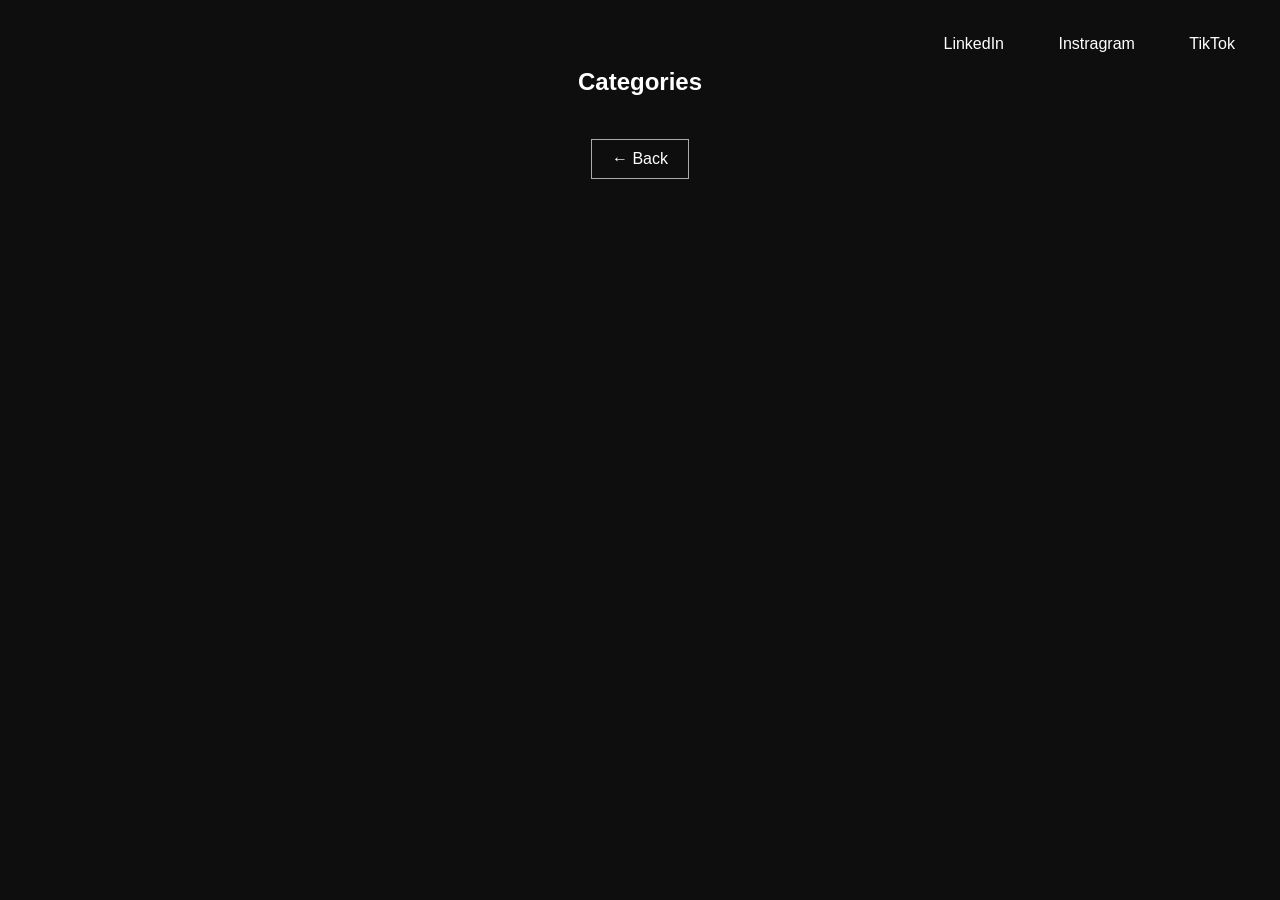
==== categories/index.html @ 8e8633f4 "Deploy" ====
<!DOCTYPE html>
<html>
<head><script src="/livereload.js?mindelay=10&amp;v=2&amp;port=1313&amp;path=livereload" data-no-instant defer></script>
<meta charset="UTF-8">
<title>Emilio Dueñas</title>
<style>
body {
  background:#0e0e0e;
  color:white;
  font-family:sans-serif;
  text-align:center;
  padding:40px;
}
a {
  padding:10px 20px;
  border:1px solid #aaa;
  margin:5px;
  display:inline-block;
  text-decoration:none;
  color:white;
}
img {
  width:250px;
  border-radius:50%;
}
ul {
  list-style-position: inside;
  padding: 0;
  display: inline-block;
  text-align: left;
}
.top-icons {
  position:absolute;
  top:20px;
  right:20px;
}
.top-icons a {
  border:none;
  margin:5px;
}
</style>
</head>
<body>

<div class="top-icons">
<a href="https://linkedin.com/in/emilio-duenas">LinkedIn</a>
<a href="https://instagram.com/soyemilioduenas">Instragram</a>
<a href="https://tiktok.com/@soyemilioduenas">TikTok</a>
</div>



<h2>Categories</h2>

<p>

</p>

<br>

<a href="/">← Back</a>



</body>
</html>
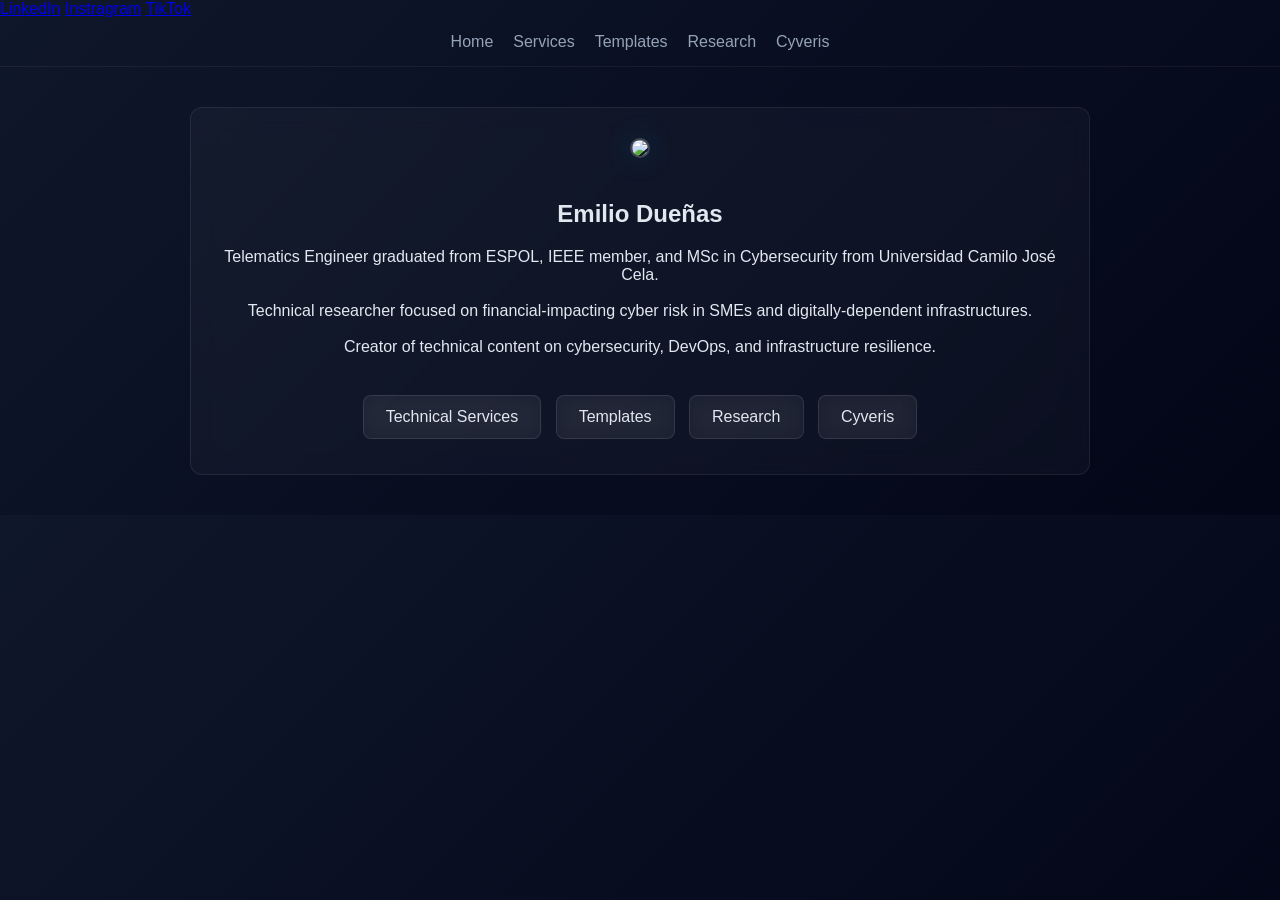
==== commit 4dc605fa: "Add styled list layout" ====
--- a/categories/index.html
+++ b/categories/index.html
@@ -1,44 +1,79 @@
 <!DOCTYPE html>
 <html>
-<head><script src="/livereload.js?mindelay=10&amp;v=2&amp;port=1313&amp;path=livereload" data-no-instant defer></script>
+<head>
 <meta charset="UTF-8">
 <title>Emilio Dueñas</title>
+
+
 <style>
+
 body {
-  background:#0e0e0e;
-  color:white;
-  font-family:sans-serif;
+  margin:0;
+  font-family: 'Segoe UI', sans-serif;
+  background: linear-gradient(135deg,#0f172a,#020617);
+  color:#e2e8f0;
+}
+
+.container {
+  max-width:900px;
+  margin:auto;
+  padding:40px 20px;
   text-align:center;
-  padding:40px;
 }
-a {
-  padding:10px 20px;
-  border:1px solid #aaa;
+
+img {
+  width:180px;
+  border-radius:50%;
+  border:2px solid rgba(255,255,255,0.2);
+  box-shadow:0 0 30px rgba(0,150,255,0.2);
+}
+
+a.btn {
+  background:rgba(255,255,255,0.05);
+  border:1px solid rgba(255,255,255,0.1);
+  padding:12px 22px;
   margin:5px;
+  border-radius:8px;
   display:inline-block;
   text-decoration:none;
+  color:#e2e8f0;
+  backdrop-filter:blur(10px);
+  transition:0.3s;
+}
+
+a.btn:hover {
+  background:rgba(0,150,255,0.15);
+  border:1px solid rgba(0,150,255,0.4);
+  transform:translateY(-2px);
+}
+
+.card {
+  background:rgba(255,255,255,0.03);
+  padding:30px;
+  border-radius:12px;
+  backdrop-filter:blur(12px);
+  border:1px solid rgba(255,255,255,0.08);
+}
+
+.navbar {
+  display:flex;
+  justify-content:center;
+  gap:20px;
+  padding:15px;
+  border-bottom:1px solid rgba(255,255,255,0.05);
+}
+
+.navbar a {
+  color:#94a3b8;
+  text-decoration:none;
+}
+
+.navbar a:hover {
   color:white;
 }
-img {
-  width:250px;
-  border-radius:50%;
-}
-ul {
-  list-style-position: inside;
-  padding: 0;
-  display: inline-block;
-  text-align: left;
-}
-.top-icons {
-  position:absolute;
-  top:20px;
-  right:20px;
-}
-.top-icons a {
-  border:none;
-  margin:5px;
-}
+
 </style>
+
 </head>
 <body>
 
@@ -48,19 +83,44 @@
 <a href="https://tiktok.com/@soyemilioduenas">TikTok</a>
 </div>
 
+<div class="navbar">
+<a href="/">Home</a>
+<a href="/services/">Services</a>
+<a href="/templates/">Templates</a>
+<a href="/research/">Research</a>
+<a href="/cyveris/">Cyveris</a>
+</div>
+
+<div class="container">
+<div class="card">
 
 
-<h2>Categories</h2>
+
+<img src="/emilioduenas.github.io/images/profile.png" />
+
+<br><br>
+
+<h2>Emilio Dueñas</h2>
 
 <p>
-
+Telematics Engineer graduated from ESPOL, IEEE member, and MSc in Cybersecurity from Universidad Camilo José Cela.
+<br><br>
+Technical researcher focused on financial-impacting cyber risk in SMEs and digitally-dependent infrastructures.
+<br><br>
+Creator of technical content on cybersecurity, DevOps, and infrastructure resilience.
 </p>
 
 <br>
 
-<a href="/">← Back</a>
+<a class="btn" href="/services/">Technical Services</a>
+<a class="btn" href="/templates/">Templates</a>
+<a class="btn" href="/research/">Research</a>
+<a class="btn" href="/cyveris/">Cyveris</a>
 
 
 
+</div>
+</div>
+
 </body>
 </html>
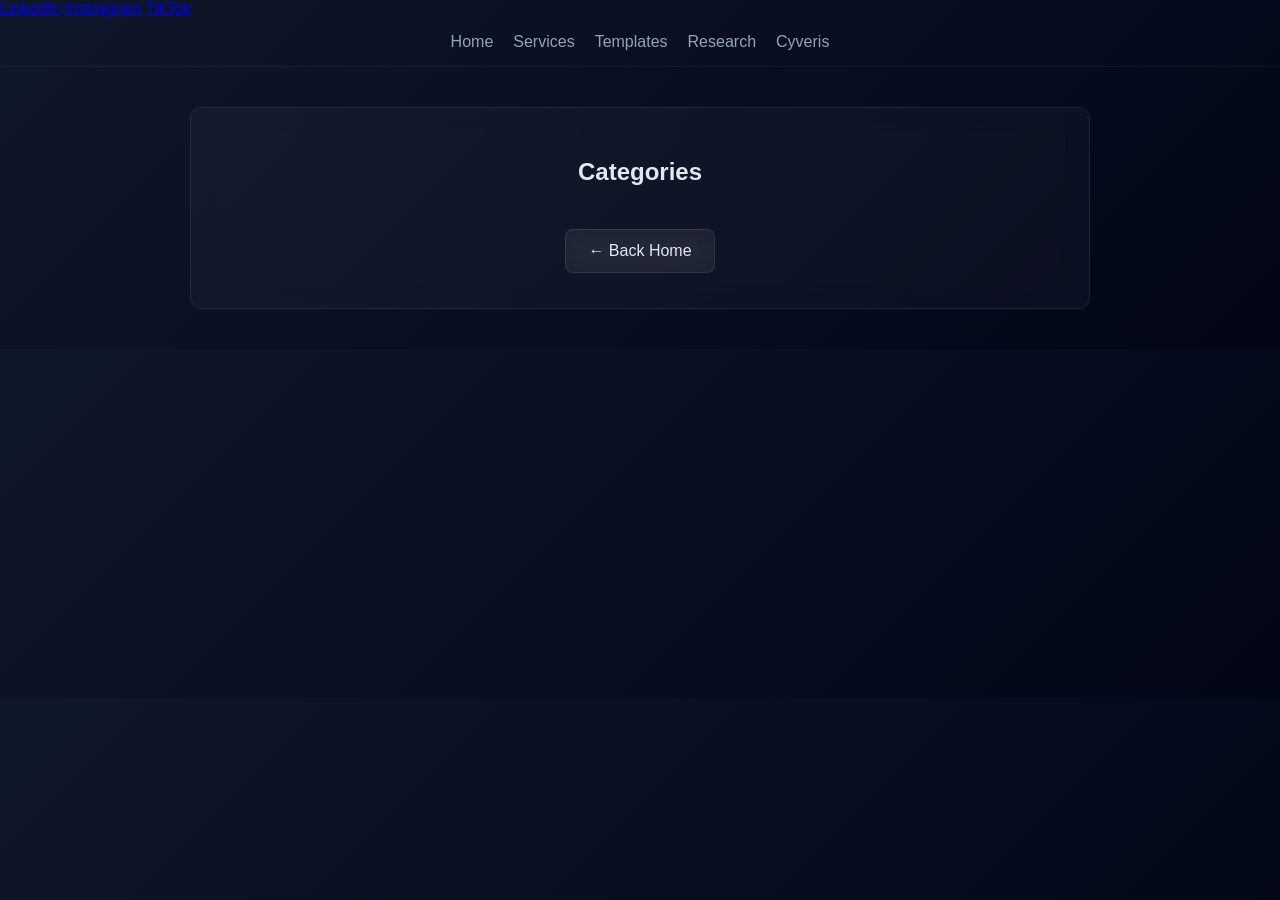
==== commit 434045f3: "Add layouts for landing and sections" ====
--- a/categories/index.html
+++ b/categories/index.html
@@ -96,26 +96,15 @@
 
 
 
-<img src="/emilioduenas.github.io/images/profile.png" />
+<h2>Categories</h2>
 
-<br><br>
+<div>
 
-<h2>Emilio Dueñas</h2>
-
-<p>
-Telematics Engineer graduated from ESPOL, IEEE member, and MSc in Cybersecurity from Universidad Camilo José Cela.
-<br><br>
-Technical researcher focused on financial-impacting cyber risk in SMEs and digitally-dependent infrastructures.
-<br><br>
-Creator of technical content on cybersecurity, DevOps, and infrastructure resilience.
-</p>
+</div>
 
 <br>
 
-<a class="btn" href="/services/">Technical Services</a>
-<a class="btn" href="/templates/">Templates</a>
-<a class="btn" href="/research/">Research</a>
-<a class="btn" href="/cyveris/">Cyveris</a>
+<a class="btn" href="/">← Back Home</a>
 
 
 
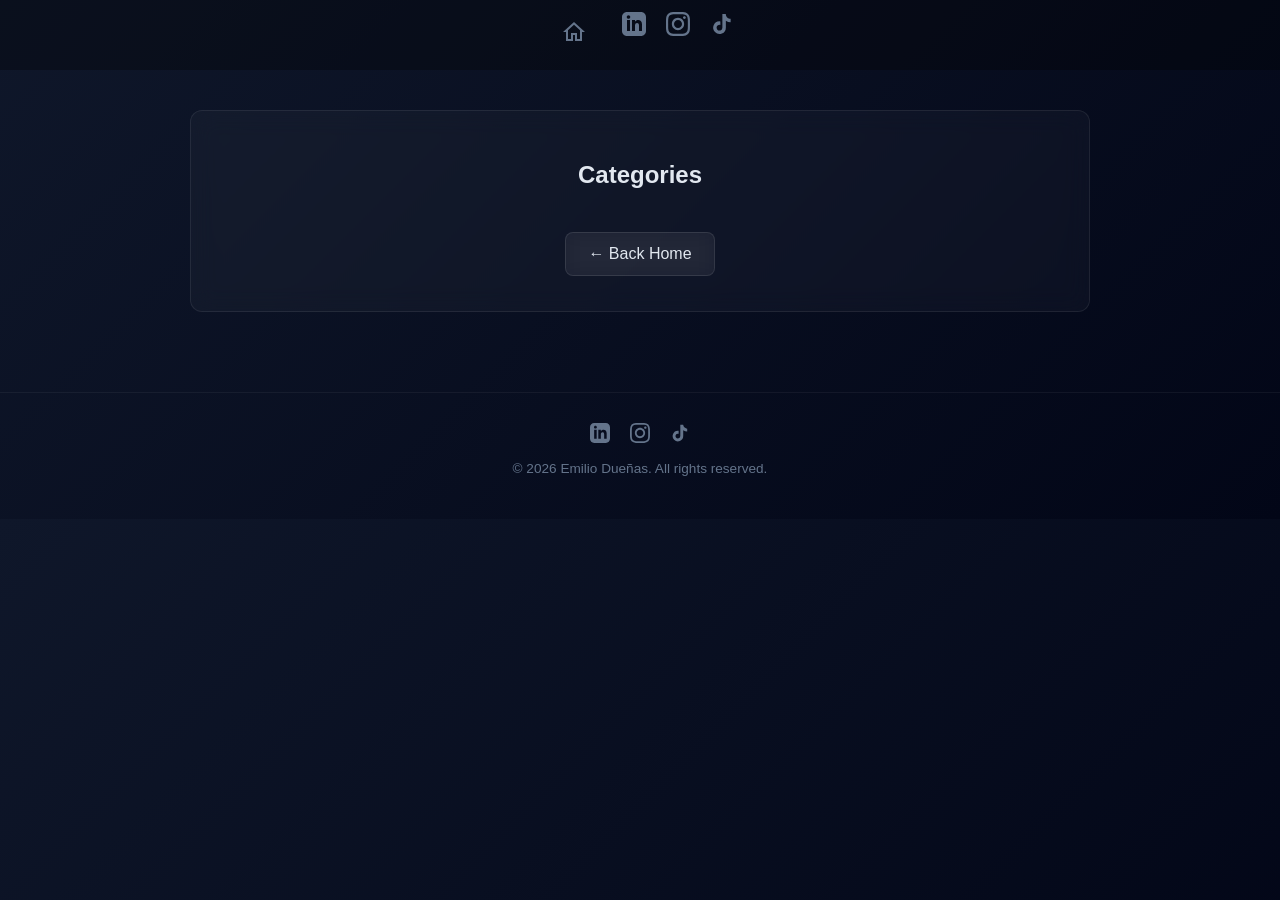
==== commit 6078686f: "Update site with QuelVys rebrand, SEO, and UI improvements" ====
--- a/categories/index.html
+++ b/categories/index.html
@@ -1,9 +1,29 @@
 <!DOCTYPE html>
-<html>
+<html lang="en">
 <head>
 <meta charset="UTF-8">
-<title>Emilio Dueñas</title>
-
+<meta name="viewport" content="width=device-width, initial-scale=1.0">
+<title>Categories | Emilio Dueñas</title>
+<meta name="description" content="Emilio Dueñas">
+<meta name="author" content="Emilio Dueñas">
+<meta name="keywords" content="cybersecurity, cyber risk, SME security, QuelVys, infrastructure security, DevOps, penetration testing">
+
+
+<meta property="og:type" content="website">
+<meta property="og:url" content="https://soyemilioduenas.github.io/emilioduenas.github.io/categories/">
+<meta property="og:title" content="Categories | Emilio Dueñas">
+<meta property="og:description" content="Emilio Dueñas">
+<meta property="og:image" content="https://soyemilioduenas.github.io/emilioduenas.github.io/images/favico.png">
+
+
+<meta name="twitter:card" content="summary">
+<meta name="twitter:title" content="Emilio Dueñas">
+<meta name="twitter:description" content="Cybersecurity Researcher & Engineer">
+
+
+<link rel="icon" type="image/png" sizes="32x32" href="/images/favico.png">
+<link rel="icon" type="image/png" sizes="16x16" href="/images/favico.png">
+<link rel="apple-touch-icon" href="/images/favico.png">
 
 <style>
 
@@ -27,7 +47,17 @@
   border:2px solid rgba(255,255,255,0.2);
   box-shadow:0 0 30px rgba(0,150,255,0.2);
 }
-
+ul {
+  list-style-position: inside;
+  padding: 0;
+  margin: 20px auto;
+  display: inline-block;
+  text-align: left;
+}
+
+li {
+  margin: 8px 0;
+}
 a.btn {
   background:rgba(255,255,255,0.05);
   border:1px solid rgba(255,255,255,0.1);
@@ -55,21 +85,93 @@
   border:1px solid rgba(255,255,255,0.08);
 }
 
-.navbar {
+.top-icons {
   display:flex;
   justify-content:center;
   gap:20px;
-  padding:15px;
-  border-bottom:1px solid rgba(255,255,255,0.05);
-}
-
-.navbar a {
+  padding:12px;
+  background:rgba(0,0,0,0.3);
+}
+
+.top-icons a {
+  color:#64748b;
+  text-decoration:none;
+  font-size:1.4rem;
+  transition:0.3s;
+}
+
+.top-icons a:hover {
+  color:#38bdf8;
+  transform:scale(1.1);
+}
+
+.card a:not(.btn) {
+  color:#38bdf8;
+  text-decoration:none;
+  border-bottom:1px solid rgba(56,189,248,0.3);
+  transition:0.3s;
+}
+
+.card a:not(.btn):hover {
+  color:#7dd3fc;
+  border-bottom-color:#7dd3fc;
+}
+
+.btn-group {
+  display:flex;
+  flex-wrap:wrap;
+  justify-content:center;
+  gap:10px;
+}
+
+.home-btn {
+  display:inline-block;
+  padding:8px 16px;
   color:#94a3b8;
   text-decoration:none;
-}
-
-.navbar a:hover {
-  color:white;
+  font-size:0.9rem;
+  transition:0.3s;
+}
+
+.home-btn:hover {
+  color:#38bdf8;
+}
+
+footer {
+  text-align:center;
+  padding:30px 20px;
+  margin-top:40px;
+  border-top:1px solid rgba(255,255,255,0.05);
+  color:#64748b;
+  font-size:0.85rem;
+}
+
+footer .social-icons {
+  display:flex;
+  justify-content:center;
+  gap:20px;
+  margin-bottom:15px;
+}
+
+footer .social-icons a {
+  color:#64748b;
+  transition:0.3s;
+}
+
+footer .social-icons a:hover {
+  color:#38bdf8;
+}
+
+@media (max-width: 600px) {
+  .btn-group {
+    flex-direction:column;
+    align-items:center;
+  }
+  
+  a.btn {
+    width:80%;
+    text-align:center;
+  }
 }
 
 </style>
@@ -77,20 +179,24 @@
 </head>
 <body>
 
+<header>
 <div class="top-icons">
-<a href="https://linkedin.com/in/emilio-duenas">LinkedIn</a>
-<a href="https://instagram.com/soyemilioduenas">Instragram</a>
-<a href="https://tiktok.com/@soyemilioduenas">TikTok</a>
-</div>
-
-<div class="navbar">
-<a href="/">Home</a>
-<a href="/services/">Services</a>
-<a href="/templates/">Templates</a>
-<a href="/research/">Research</a>
-<a href="/cyveris/">Cyveris</a>
-</div>
-
+<a href="/" class="home-btn" title="Home" aria-label="Home">
+  <svg xmlns="http://www.w3.org/2000/svg" width="24" height="24" viewBox="0 0 24 24" fill="currentColor"><path d="M12 2.1L1 12h3v9h7v-6h2v6h7v-9h3L12 2.1zm0 2.691l6 5.4V19h-3v-6H9v6H6v-8.809l6-5.4z"/></svg>
+</a>
+<a href="https://linkedin.com/in/emilio-duenas" target="_blank" title="LinkedIn" aria-label="LinkedIn">
+  <svg xmlns="http://www.w3.org/2000/svg" width="24" height="24" viewBox="0 0 24 24" fill="currentColor"><path d="M19 0h-14c-2.761 0-5 2.239-5 5v14c0 2.761 2.239 5 5 5h14c2.762 0 5-2.239 5-5v-14c0-2.761-2.238-5-5-5zm-11 19h-3v-11h3v11zm-1.5-12.268c-.966 0-1.75-.79-1.75-1.764s.784-1.764 1.75-1.764 1.75.79 1.75 1.764-.783 1.764-1.75 1.764zm13.5 12.268h-3v-5.604c0-3.368-4-3.113-4 0v5.604h-3v-11h3v1.765c1.396-2.586 7-2.777 7 2.476v6.759z"/></svg>
+</a>
+<a href="https://instagram.com/soyemilioduenas" target="_blank" title="Instagram" aria-label="Instagram">
+  <svg xmlns="http://www.w3.org/2000/svg" width="24" height="24" viewBox="0 0 24 24" fill="currentColor"><path d="M12 2.163c3.204 0 3.584.012 4.85.07 3.252.148 4.771 1.691 4.919 4.919.058 1.265.069 1.645.069 4.849 0 3.205-.012 3.584-.069 4.849-.149 3.225-1.664 4.771-4.919 4.919-1.266.058-1.644.07-4.85.07-3.204 0-3.584-.012-4.849-.07-3.26-.149-4.771-1.699-4.919-4.92-.058-1.265-.07-1.644-.07-4.849 0-3.204.013-3.583.07-4.849.149-3.227 1.664-4.771 4.919-4.919 1.266-.057 1.645-.069 4.849-.069zm0-2.163c-3.259 0-3.667.014-4.947.072-4.358.2-6.78 2.618-6.98 6.98-.059 1.281-.073 1.689-.073 4.948 0 3.259.014 3.668.072 4.948.2 4.358 2.618 6.78 6.98 6.98 1.281.058 1.689.072 4.948.072 3.259 0 3.668-.014 4.948-.072 4.354-.2 6.782-2.618 6.979-6.98.059-1.28.073-1.689.073-4.948 0-3.259-.014-3.667-.072-4.947-.196-4.354-2.617-6.78-6.979-6.98-1.281-.059-1.69-.073-4.949-.073zm0 5.838c-3.403 0-6.162 2.759-6.162 6.162s2.759 6.163 6.162 6.163 6.162-2.759 6.162-6.163c0-3.403-2.759-6.162-6.162-6.162zm0 10.162c-2.209 0-4-1.79-4-4 0-2.209 1.791-4 4-4s4 1.791 4 4c0 2.21-1.791 4-4 4zm6.406-11.845c-.796 0-1.441.645-1.441 1.44s.645 1.44 1.441 1.44c.795 0 1.439-.645 1.439-1.44s-.644-1.44-1.439-1.44z"/></svg>
+</a>
+<a href="https://tiktok.com/@soyemilioduenas" target="_blank" title="TikTok" aria-label="TikTok">
+  <svg xmlns="http://www.w3.org/2000/svg" width="24" height="24" viewBox="0 0 24 24" fill="currentColor"><path d="M19.59 6.69a4.83 4.83 0 0 1-3.77-4.25V2h-3.45v13.67a2.89 2.89 0 0 1-5.2 1.74 2.89 2.89 0 0 1 2.31-4.64 2.93 2.93 0 0 1 .88.13V9.4a6.84 6.84 0 0 0-1-.05A6.33 6.33 0 0 0 5 20.1a6.34 6.34 0 0 0 10.86-4.43v-7a8.16 8.16 0 0 0 4.77 1.52v-3.4a4.85 4.85 0 0 1-1-.1z"/></svg>
+</a>
+</div>
+</header>
+
+<main>
 <div class="container">
 <div class="card">
 
@@ -110,6 +216,22 @@
 
 </div>
 </div>
+</main>
+
+<footer>
+<div class="social-icons">
+<a href="https://linkedin.com/in/emilio-duenas" target="_blank" title="LinkedIn" aria-label="LinkedIn">
+  <svg xmlns="http://www.w3.org/2000/svg" width="20" height="20" viewBox="0 0 24 24" fill="currentColor"><path d="M19 0h-14c-2.761 0-5 2.239-5 5v14c0 2.761 2.239 5 5 5h14c2.762 0 5-2.239 5-5v-14c0-2.761-2.238-5-5-5zm-11 19h-3v-11h3v11zm-1.5-12.268c-.966 0-1.75-.79-1.75-1.764s.784-1.764 1.75-1.764 1.75.79 1.75 1.764-.783 1.764-1.75 1.764zm13.5 12.268h-3v-5.604c0-3.368-4-3.113-4 0v5.604h-3v-11h3v1.765c1.396-2.586 7-2.777 7 2.476v6.759z"/></svg>
+</a>
+<a href="https://instagram.com/soyemilioduenas" target="_blank" title="Instagram" aria-label="Instagram">
+  <svg xmlns="http://www.w3.org/2000/svg" width="20" height="20" viewBox="0 0 24 24" fill="currentColor"><path d="M12 2.163c3.204 0 3.584.012 4.85.07 3.252.148 4.771 1.691 4.919 4.919.058 1.265.069 1.645.069 4.849 0 3.205-.012 3.584-.069 4.849-.149 3.225-1.664 4.771-4.919 4.919-1.266.058-1.644.07-4.85.07-3.204 0-3.584-.012-4.849-.07-3.26-.149-4.771-1.699-4.919-4.92-.058-1.265-.07-1.644-.07-4.849 0-3.204.013-3.583.07-4.849.149-3.227 1.664-4.771 4.919-4.919 1.266-.057 1.645-.069 4.849-.069zm0-2.163c-3.259 0-3.667.014-4.947.072-4.358.2-6.78 2.618-6.98 6.98-.059 1.281-.073 1.689-.073 4.948 0 3.259.014 3.668.072 4.948.2 4.358 2.618 6.78 6.98 6.98 1.281.058 1.689.072 4.948.072 3.259 0 3.668-.014 4.948-.072 4.354-.2 6.782-2.618 6.979-6.98.059-1.28.073-1.689.073-4.948 0-3.259-.014-3.667-.072-4.947-.196-4.354-2.617-6.78-6.979-6.98-1.281-.059-1.69-.073-4.949-.073zm0 5.838c-3.403 0-6.162 2.759-6.162 6.162s2.759 6.163 6.162 6.163 6.162-2.759 6.162-6.163c0-3.403-2.759-6.162-6.162-6.162zm0 10.162c-2.209 0-4-1.79-4-4 0-2.209 1.791-4 4-4s4 1.791 4 4c0 2.21-1.791 4-4 4zm6.406-11.845c-.796 0-1.441.645-1.441 1.44s.645 1.44 1.441 1.44c.795 0 1.439-.645 1.439-1.44s-.644-1.44-1.439-1.44z"/></svg>
+</a>
+<a href="https://tiktok.com/@soyemilioduenas" target="_blank" title="TikTok" aria-label="TikTok">
+  <svg xmlns="http://www.w3.org/2000/svg" width="20" height="20" viewBox="0 0 24 24" fill="currentColor"><path d="M19.59 6.69a4.83 4.83 0 0 1-3.77-4.25V2h-3.45v13.67a2.89 2.89 0 0 1-5.2 1.74 2.89 2.89 0 0 1 2.31-4.64 2.93 2.93 0 0 1 .88.13V9.4a6.84 6.84 0 0 0-1-.05A6.33 6.33 0 0 0 5 20.1a6.34 6.34 0 0 0 10.86-4.43v-7a8.16 8.16 0 0 0 4.77 1.52v-3.4a4.85 4.85 0 0 1-1-.1z"/></svg>
+</a>
+</div>
+<p>&copy; 2026 Emilio Dueñas. All rights reserved.</p>
+</footer>
 
 </body>
 </html>
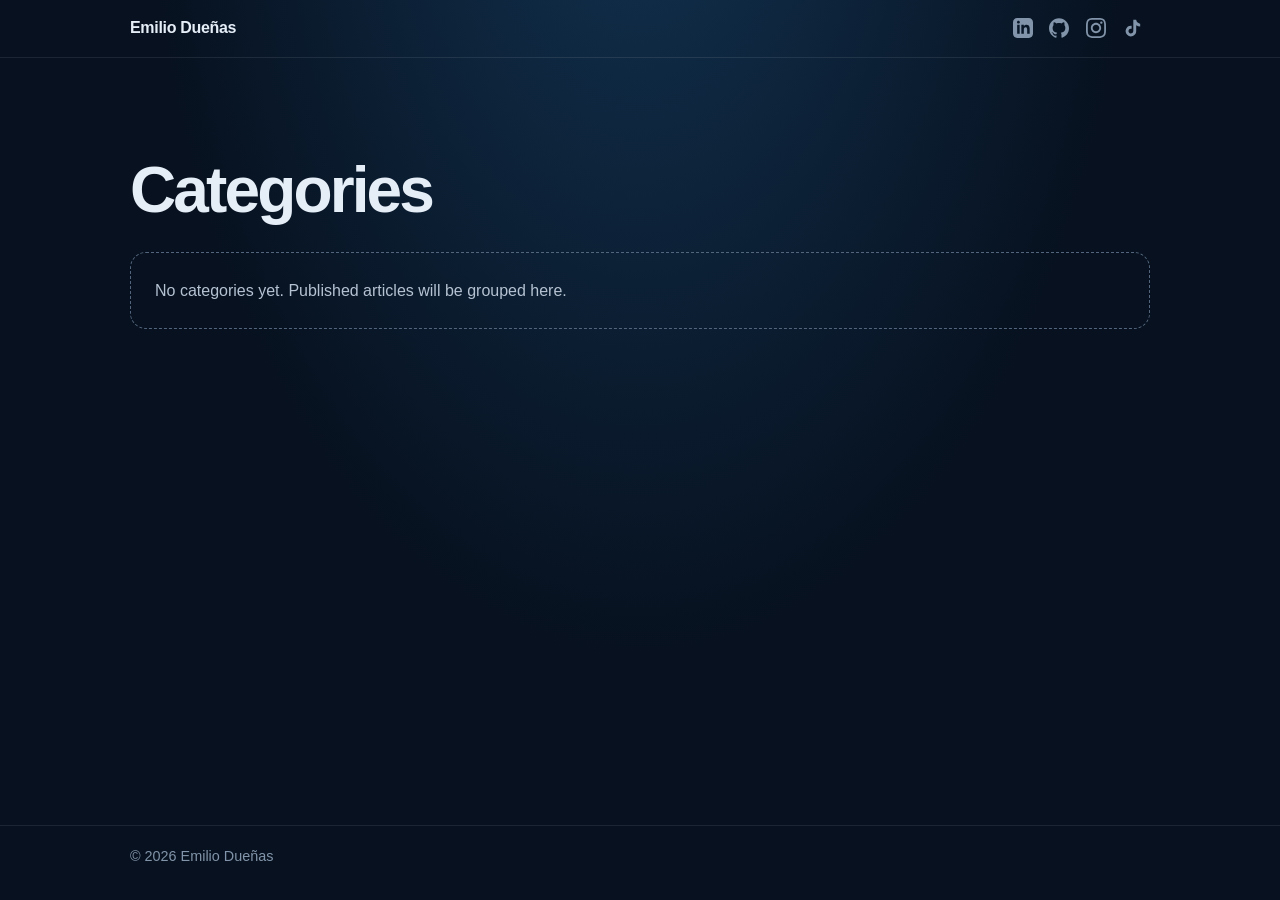
==== commit 978a4659: "Publish the site as a full-stack portfolio with a shared design and projects shown as cards. Co-auth" ====
--- a/categories/index.html
+++ b/categories/index.html
@@ -4,233 +4,42 @@
 <meta charset="UTF-8">
 <meta name="viewport" content="width=device-width, initial-scale=1.0">
 <title>Categories | Emilio Dueñas</title>
-<meta name="description" content="Emilio Dueñas">
+<meta name="description" content="Categories on the site of Emilio Dueñas.">
 <meta name="author" content="Emilio Dueñas">
-<meta name="keywords" content="cybersecurity, cyber risk, SME security, QuelVys, infrastructure security, DevOps, penetration testing">
-
-
+<meta name="theme-color" content="#07111f">
+<link rel="canonical" href="https://soyemilioduenas.github.io/categories/">
 <meta property="og:type" content="website">
-<meta property="og:url" content="https://soyemilioduenas.github.io/emilioduenas.github.io/categories/">
+<meta property="og:url" content="https://soyemilioduenas.github.io/categories/">
 <meta property="og:title" content="Categories | Emilio Dueñas">
-<meta property="og:description" content="Emilio Dueñas">
-<meta property="og:image" content="https://soyemilioduenas.github.io/emilioduenas.github.io/images/favico.png">
-
-
-<meta name="twitter:card" content="summary">
-<meta name="twitter:title" content="Emilio Dueñas">
-<meta name="twitter:description" content="Cybersecurity Researcher & Engineer">
-
-
-<link rel="icon" type="image/png" sizes="32x32" href="/images/favico.png">
-<link rel="icon" type="image/png" sizes="16x16" href="/images/favico.png">
+<meta property="og:description" content="Categories on the site of Emilio Dueñas.">
+<meta property="og:image" content="https://soyemilioduenas.github.io/images/favico.png">
+<link rel="icon" type="image/png" href="/images/favico.png">
 <link rel="apple-touch-icon" href="/images/favico.png">
-
-<style>
-
-body {
-  margin:0;
-  font-family: 'Segoe UI', sans-serif;
-  background: linear-gradient(135deg,#0f172a,#020617);
-  color:#e2e8f0;
-}
-
-.container {
-  max-width:900px;
-  margin:auto;
-  padding:40px 20px;
-  text-align:center;
-}
-
-img {
-  width:180px;
-  border-radius:50%;
-  border:2px solid rgba(255,255,255,0.2);
-  box-shadow:0 0 30px rgba(0,150,255,0.2);
-}
-ul {
-  list-style-position: inside;
-  padding: 0;
-  margin: 20px auto;
-  display: inline-block;
-  text-align: left;
-}
-
-li {
-  margin: 8px 0;
-}
-a.btn {
-  background:rgba(255,255,255,0.05);
-  border:1px solid rgba(255,255,255,0.1);
-  padding:12px 22px;
-  margin:5px;
-  border-radius:8px;
-  display:inline-block;
-  text-decoration:none;
-  color:#e2e8f0;
-  backdrop-filter:blur(10px);
-  transition:0.3s;
-}
-
-a.btn:hover {
-  background:rgba(0,150,255,0.15);
-  border:1px solid rgba(0,150,255,0.4);
-  transform:translateY(-2px);
-}
-
-.card {
-  background:rgba(255,255,255,0.03);
-  padding:30px;
-  border-radius:12px;
-  backdrop-filter:blur(12px);
-  border:1px solid rgba(255,255,255,0.08);
-}
-
-.top-icons {
-  display:flex;
-  justify-content:center;
-  gap:20px;
-  padding:12px;
-  background:rgba(0,0,0,0.3);
-}
-
-.top-icons a {
-  color:#64748b;
-  text-decoration:none;
-  font-size:1.4rem;
-  transition:0.3s;
-}
-
-.top-icons a:hover {
-  color:#38bdf8;
-  transform:scale(1.1);
-}
-
-.card a:not(.btn) {
-  color:#38bdf8;
-  text-decoration:none;
-  border-bottom:1px solid rgba(56,189,248,0.3);
-  transition:0.3s;
-}
-
-.card a:not(.btn):hover {
-  color:#7dd3fc;
-  border-bottom-color:#7dd3fc;
-}
-
-.btn-group {
-  display:flex;
-  flex-wrap:wrap;
-  justify-content:center;
-  gap:10px;
-}
-
-.home-btn {
-  display:inline-block;
-  padding:8px 16px;
-  color:#94a3b8;
-  text-decoration:none;
-  font-size:0.9rem;
-  transition:0.3s;
-}
-
-.home-btn:hover {
-  color:#38bdf8;
-}
-
-footer {
-  text-align:center;
-  padding:30px 20px;
-  margin-top:40px;
-  border-top:1px solid rgba(255,255,255,0.05);
-  color:#64748b;
-  font-size:0.85rem;
-}
-
-footer .social-icons {
-  display:flex;
-  justify-content:center;
-  gap:20px;
-  margin-bottom:15px;
-}
-
-footer .social-icons a {
-  color:#64748b;
-  transition:0.3s;
-}
-
-footer .social-icons a:hover {
-  color:#38bdf8;
-}
-
-@media (max-width: 600px) {
-  .btn-group {
-    flex-direction:column;
-    align-items:center;
-  }
-  
-  a.btn {
-    width:80%;
-    text-align:center;
-  }
-}
-
-</style>
-
+<link rel="stylesheet" href="/css/site.css">
 </head>
 <body>
 
 <header>
-<div class="top-icons">
-<a href="/" class="home-btn" title="Home" aria-label="Home">
-  <svg xmlns="http://www.w3.org/2000/svg" width="24" height="24" viewBox="0 0 24 24" fill="currentColor"><path d="M12 2.1L1 12h3v9h7v-6h2v6h7v-9h3L12 2.1zm0 2.691l6 5.4V19h-3v-6H9v6H6v-8.809l6-5.4z"/></svg>
-</a>
-<a href="https://linkedin.com/in/emilio-duenas" target="_blank" title="LinkedIn" aria-label="LinkedIn">
-  <svg xmlns="http://www.w3.org/2000/svg" width="24" height="24" viewBox="0 0 24 24" fill="currentColor"><path d="M19 0h-14c-2.761 0-5 2.239-5 5v14c0 2.761 2.239 5 5 5h14c2.762 0 5-2.239 5-5v-14c0-2.761-2.238-5-5-5zm-11 19h-3v-11h3v11zm-1.5-12.268c-.966 0-1.75-.79-1.75-1.764s.784-1.764 1.75-1.764 1.75.79 1.75 1.764-.783 1.764-1.75 1.764zm13.5 12.268h-3v-5.604c0-3.368-4-3.113-4 0v5.604h-3v-11h3v1.765c1.396-2.586 7-2.777 7 2.476v6.759z"/></svg>
-</a>
-<a href="https://instagram.com/soyemilioduenas" target="_blank" title="Instagram" aria-label="Instagram">
-  <svg xmlns="http://www.w3.org/2000/svg" width="24" height="24" viewBox="0 0 24 24" fill="currentColor"><path d="M12 2.163c3.204 0 3.584.012 4.85.07 3.252.148 4.771 1.691 4.919 4.919.058 1.265.069 1.645.069 4.849 0 3.205-.012 3.584-.069 4.849-.149 3.225-1.664 4.771-4.919 4.919-1.266.058-1.644.07-4.85.07-3.204 0-3.584-.012-4.849-.07-3.26-.149-4.771-1.699-4.919-4.92-.058-1.265-.07-1.644-.07-4.849 0-3.204.013-3.583.07-4.849.149-3.227 1.664-4.771 4.919-4.919 1.266-.057 1.645-.069 4.849-.069zm0-2.163c-3.259 0-3.667.014-4.947.072-4.358.2-6.78 2.618-6.98 6.98-.059 1.281-.073 1.689-.073 4.948 0 3.259.014 3.668.072 4.948.2 4.358 2.618 6.78 6.98 6.98 1.281.058 1.689.072 4.948.072 3.259 0 3.668-.014 4.948-.072 4.354-.2 6.782-2.618 6.979-6.98.059-1.28.073-1.689.073-4.948 0-3.259-.014-3.667-.072-4.947-.196-4.354-2.617-6.78-6.979-6.98-1.281-.059-1.69-.073-4.949-.073zm0 5.838c-3.403 0-6.162 2.759-6.162 6.162s2.759 6.163 6.162 6.163 6.162-2.759 6.162-6.163c0-3.403-2.759-6.162-6.162-6.162zm0 10.162c-2.209 0-4-1.79-4-4 0-2.209 1.791-4 4-4s4 1.791 4 4c0 2.21-1.791 4-4 4zm6.406-11.845c-.796 0-1.441.645-1.441 1.44s.645 1.44 1.441 1.44c.795 0 1.439-.645 1.439-1.44s-.644-1.44-1.439-1.44z"/></svg>
-</a>
-<a href="https://tiktok.com/@soyemilioduenas" target="_blank" title="TikTok" aria-label="TikTok">
-  <svg xmlns="http://www.w3.org/2000/svg" width="24" height="24" viewBox="0 0 24 24" fill="currentColor"><path d="M19.59 6.69a4.83 4.83 0 0 1-3.77-4.25V2h-3.45v13.67a2.89 2.89 0 0 1-5.2 1.74 2.89 2.89 0 0 1 2.31-4.64 2.93 2.93 0 0 1 .88.13V9.4a6.84 6.84 0 0 0-1-.05A6.33 6.33 0 0 0 5 20.1a6.34 6.34 0 0 0 10.86-4.43v-7a8.16 8.16 0 0 0 4.77 1.52v-3.4a4.85 4.85 0 0 1-1-.1z"/></svg>
-</a>
+<div class="wrap bar">
+<a class="brand" href="/">Emilio Dueñas</a>
+<nav class="social" aria-label="Social">
+<a href="https://linkedin.com/in/emilio-duenas" target="_blank" rel="noopener noreferrer" title="LinkedIn" aria-label="LinkedIn"><svg xmlns="http://www.w3.org/2000/svg" width="20" height="20" viewBox="0 0 24 24" fill="currentColor" aria-hidden="true"><path d="M19 0h-14c-2.761 0-5 2.239-5 5v14c0 2.761 2.239 5 5 5h14c2.762 0 5-2.239 5-5v-14c0-2.761-2.238-5-5-5zm-11 19h-3v-11h3v11zm-1.5-12.268c-.966 0-1.75-.79-1.75-1.764s.784-1.764 1.75-1.764 1.75.79 1.75 1.764-.783 1.764-1.75 1.764zm13.5 12.268h-3v-5.604c0-3.368-4-3.113-4 0v5.604h-3v-11h3v1.765c1.396-2.586 7-2.777 7 2.476v6.759z"/></svg></a>
+<a href="https://github.com/soyemilioduenas" target="_blank" rel="noopener noreferrer" title="GitHub" aria-label="GitHub"><svg xmlns="http://www.w3.org/2000/svg" width="20" height="20" viewBox="0 0 24 24" fill="currentColor" aria-hidden="true"><path d="M12 .297c-6.63 0-12 5.373-12 12 0 5.303 3.438 9.8 8.205 11.385.6.113.82-.258.82-.577 0-.285-.01-1.04-.015-2.04-3.338.724-4.042-1.61-4.042-1.61C4.422 18.07 3.633 17.7 3.633 17.7c-1.087-.744.084-.729.084-.729 1.205.084 1.838 1.236 1.838 1.236 1.07 1.835 2.809 1.305 3.495.998.108-.776.417-1.305.76-1.605-2.665-.3-5.466-1.332-5.466-5.93 0-1.31.465-2.38 1.235-3.22-.135-.303-.54-1.523.105-3.176 0 0 1.005-.322 3.3 1.23.96-.267 1.98-.399 3-.405 1.02.006 2.04.138 3 .405 2.28-1.552 3.285-1.23 3.285-1.23.645 1.653.24 2.873.12 3.176.765.84 1.23 1.91 1.23 3.22 0 4.61-2.805 5.625-5.475 5.92.42.36.81 1.096.81 2.22 0 1.606-.015 2.896-.015 3.286 0 .315.21.69.825.57C20.565 22.092 24 17.592 24 12.297c0-6.627-5.373-12-12-12"/></svg></a>
+<a href="https://instagram.com/soyemilioduenas" target="_blank" rel="noopener noreferrer" title="Instagram" aria-label="Instagram"><svg xmlns="http://www.w3.org/2000/svg" width="20" height="20" viewBox="0 0 24 24" fill="currentColor" aria-hidden="true"><path d="M12 2.163c3.204 0 3.584.012 4.85.07 3.252.148 4.771 1.691 4.919 4.919.058 1.265.069 1.645.069 4.849 0 3.205-.012 3.584-.069 4.849-.149 3.225-1.664 4.771-4.919 4.919-1.266.058-1.644.07-4.85.07-3.204 0-3.584-.012-4.849-.07-3.26-.149-4.771-1.699-4.919-4.92-.058-1.265-.07-1.644-.07-4.849 0-3.204.013-3.583.07-4.849.149-3.227 1.664-4.771 4.919-4.919 1.266-.057 1.645-.069 4.849-.069zm0-2.163c-3.259 0-3.667.014-4.947.072-4.358.2-6.78 2.618-6.98 6.98-.059 1.281-.073 1.689-.073 4.948 0 3.259.014 3.668.072 4.948.2 4.358 2.618 6.78 6.98 6.98 1.281.058 1.689.072 4.948.072 3.259 0 3.668-.014 4.948-.072 4.354-.2 6.782-2.618 6.979-6.98.059-1.28.073-1.689.073-4.948 0-3.259-.014-3.667-.072-4.947-.196-4.354-2.617-6.78-6.979-6.98-1.281-.059-1.69-.073-4.949-.073zm0 5.838c-3.403 0-6.162 2.759-6.162 6.162s2.759 6.163 6.162 6.163 6.162-2.759 6.162-6.163c0-3.403-2.759-6.162-6.162-6.162zm0 10.162c-2.209 0-4-1.79-4-4 0-2.209 1.791-4 4-4s4 1.791 4 4c0 2.21-1.791 4-4 4zm6.406-11.845c-.796 0-1.441.645-1.441 1.44s.645 1.44 1.441 1.44c.795 0 1.439-.645 1.439-1.44s-.644-1.44-1.439-1.44z"/></svg></a>
+<a href="https://tiktok.com/@soyemilioduenas" target="_blank" rel="noopener noreferrer" title="TikTok" aria-label="TikTok"><svg xmlns="http://www.w3.org/2000/svg" width="20" height="20" viewBox="0 0 24 24" fill="currentColor" aria-hidden="true"><path d="M19.59 6.69a4.83 4.83 0 0 1-3.77-4.25V2h-3.45v13.67a2.89 2.89 0 0 1-5.2 1.74 2.89 2.89 0 0 1 2.31-4.64 2.93 2.93 0 0 1 .88.13V9.4a6.84 6.84 0 0 0-1-.05A6.33 6.33 0 0 0 5 20.1a6.34 6.34 0 0 0 10.86-4.43v-7a8.16 8.16 0 0 0 4.77 1.52v-3.4a4.85 4.85 0 0 1-1-.1z"/></svg></a>
+</nav>
 </div>
 </header>
 
-<main>
-<div class="container">
-<div class="card">
-
-
-
-<h2>Categories</h2>
-
-<div>
-
-</div>
-
-<br>
-
-<a class="btn" href="/">← Back Home</a>
-
-
-
-</div>
-</div>
+<main class="wrap page">
+<h1>Categories</h1>
+<p class="empty">No categories yet. Published articles will be grouped here.</p>
 </main>
 
 <footer>
-<div class="social-icons">
-<a href="https://linkedin.com/in/emilio-duenas" target="_blank" title="LinkedIn" aria-label="LinkedIn">
-  <svg xmlns="http://www.w3.org/2000/svg" width="20" height="20" viewBox="0 0 24 24" fill="currentColor"><path d="M19 0h-14c-2.761 0-5 2.239-5 5v14c0 2.761 2.239 5 5 5h14c2.762 0 5-2.239 5-5v-14c0-2.761-2.238-5-5-5zm-11 19h-3v-11h3v11zm-1.5-12.268c-.966 0-1.75-.79-1.75-1.764s.784-1.764 1.75-1.764 1.75.79 1.75 1.764-.783 1.764-1.75 1.764zm13.5 12.268h-3v-5.604c0-3.368-4-3.113-4 0v5.604h-3v-11h3v1.765c1.396-2.586 7-2.777 7 2.476v6.759z"/></svg>
-</a>
-<a href="https://instagram.com/soyemilioduenas" target="_blank" title="Instagram" aria-label="Instagram">
-  <svg xmlns="http://www.w3.org/2000/svg" width="20" height="20" viewBox="0 0 24 24" fill="currentColor"><path d="M12 2.163c3.204 0 3.584.012 4.85.07 3.252.148 4.771 1.691 4.919 4.919.058 1.265.069 1.645.069 4.849 0 3.205-.012 3.584-.069 4.849-.149 3.225-1.664 4.771-4.919 4.919-1.266.058-1.644.07-4.85.07-3.204 0-3.584-.012-4.849-.07-3.26-.149-4.771-1.699-4.919-4.92-.058-1.265-.07-1.644-.07-4.849 0-3.204.013-3.583.07-4.849.149-3.227 1.664-4.771 4.919-4.919 1.266-.057 1.645-.069 4.849-.069zm0-2.163c-3.259 0-3.667.014-4.947.072-4.358.2-6.78 2.618-6.98 6.98-.059 1.281-.073 1.689-.073 4.948 0 3.259.014 3.668.072 4.948.2 4.358 2.618 6.78 6.98 6.98 1.281.058 1.689.072 4.948.072 3.259 0 3.668-.014 4.948-.072 4.354-.2 6.782-2.618 6.979-6.98.059-1.28.073-1.689.073-4.948 0-3.259-.014-3.667-.072-4.947-.196-4.354-2.617-6.78-6.979-6.98-1.281-.059-1.69-.073-4.949-.073zm0 5.838c-3.403 0-6.162 2.759-6.162 6.162s2.759 6.163 6.162 6.163 6.162-2.759 6.162-6.163c0-3.403-2.759-6.162-6.162-6.162zm0 10.162c-2.209 0-4-1.79-4-4 0-2.209 1.791-4 4-4s4 1.791 4 4c0 2.21-1.791 4-4 4zm6.406-11.845c-.796 0-1.441.645-1.441 1.44s.645 1.44 1.441 1.44c.795 0 1.439-.645 1.439-1.44s-.644-1.44-1.439-1.44z"/></svg>
-</a>
-<a href="https://tiktok.com/@soyemilioduenas" target="_blank" title="TikTok" aria-label="TikTok">
-  <svg xmlns="http://www.w3.org/2000/svg" width="20" height="20" viewBox="0 0 24 24" fill="currentColor"><path d="M19.59 6.69a4.83 4.83 0 0 1-3.77-4.25V2h-3.45v13.67a2.89 2.89 0 0 1-5.2 1.74 2.89 2.89 0 0 1 2.31-4.64 2.93 2.93 0 0 1 .88.13V9.4a6.84 6.84 0 0 0-1-.05A6.33 6.33 0 0 0 5 20.1a6.34 6.34 0 0 0 10.86-4.43v-7a8.16 8.16 0 0 0 4.77 1.52v-3.4a4.85 4.85 0 0 1-1-.1z"/></svg>
-</a>
+<div class="wrap foot">
+<p>&copy; 2026 Emilio Dueñas</p>
 </div>
-<p>&copy; 2026 Emilio Dueñas. All rights reserved.</p>
 </footer>
 
 </body>
--- a/css/site.css
+++ b/css/site.css
@@ -0,0 +1,373 @@
+:root {
+  color-scheme: dark;
+  --bg: #07111f;
+  --glow: #123250;
+  --surface: #0d1a2b;
+  --text: #e5edf7;
+  --muted: #a9b9cb;
+  --faint: #8294a9;
+  --line: #ffffff16;
+  --accent: #7dd3fc;
+  --accent-hover: #bae6fd;
+  font-family: Inter, "Segoe UI", sans-serif;
+  background: var(--bg);
+  color: var(--text);
+}
+
+* { box-sizing: border-box; }
+
+body {
+  margin: 0;
+  min-height: 100vh;
+  display: flex;
+  flex-direction: column;
+  background: radial-gradient(ellipse at 50% -20%, var(--glow) 0, var(--bg) 55%);
+  color: var(--text);
+}
+
+main { flex: 1; }
+
+a { color: var(--accent); text-underline-offset: .18em; }
+
+:focus-visible {
+  outline: 2px solid var(--accent);
+  outline-offset: 3px;
+}
+
+.wrap { width: min(100% - 2rem, 1020px); margin-inline: auto; }
+
+header { border-bottom: 1px solid var(--line); }
+
+.bar {
+  display: flex;
+  flex-wrap: wrap;
+  align-items: center;
+  gap: .65rem 1.25rem;
+  padding: .7rem 0;
+}
+
+.brand {
+  margin-right: auto;
+  color: var(--text);
+  font-weight: 650;
+  letter-spacing: -.02em;
+  text-decoration: none;
+}
+
+.page { padding: clamp(3rem, 8vw, 5.5rem) 0; }
+
+.portrait {
+  width: 148px;
+  height: 148px;
+  object-fit: cover;
+  border-radius: 50%;
+  border: 1px solid #ffffff33;
+  box-shadow: 0 0 0 8px #7dd3fc14;
+}
+
+.eyebrow {
+  margin: 0;
+  color: var(--accent);
+  font-size: .78rem;
+  font-weight: 700;
+  letter-spacing: .14em;
+  text-transform: uppercase;
+}
+
+h1 {
+  margin: .7rem 0 1rem;
+  font-size: clamp(2.4rem, 7vw, 4rem);
+  font-weight: 650;
+  letter-spacing: -.045em;
+  line-height: 1.05;
+}
+
+.identity {
+  display: grid;
+  grid-template-columns: auto minmax(0, 1fr);
+  gap: 1.5rem 2rem;
+  align-items: center;
+}
+
+.identity h1 { margin: .4rem 0 .8rem; }
+
+.stack {
+  display: flex;
+  flex-wrap: wrap;
+  gap: .45rem;
+  margin: .15rem 0 0;
+  padding: 0;
+  list-style: none;
+}
+
+.stack li {
+  padding: .28rem .7rem;
+  border: 1px solid #ffffff24;
+  border-radius: 999px;
+  color: var(--text);
+  font-size: .86rem;
+  font-weight: 600;
+}
+
+.facts {
+  margin: .85rem 0 0;
+  color: var(--faint);
+  font-size: .95rem;
+  line-height: 1.6;
+}
+
+.actions {
+  display: flex;
+  flex-wrap: wrap;
+  gap: .75rem;
+  margin-top: 1.45rem;
+}
+
+.btn {
+  display: inline-flex;
+  align-items: center;
+  justify-content: center;
+  min-height: 44px;
+  padding: .7rem 1.05rem;
+  border-radius: 10px;
+  font-weight: 650;
+  text-decoration: none;
+}
+
+.btn-primary { background: #38bdf8; color: #042033; }
+
+.btn-secondary {
+  border: 1px solid #ffffff2b;
+  color: var(--text);
+}
+
+.work { margin-top: 3.25rem; }
+
+.work h2 {
+  margin: 0 0 1rem;
+  color: var(--faint);
+  font-size: .78rem;
+  font-weight: 700;
+  letter-spacing: .14em;
+  text-transform: uppercase;
+}
+
+.work-grid {
+  display: grid;
+  grid-template-columns: repeat(auto-fit, minmax(min(100%, 250px), 1fr));
+  gap: 1rem;
+}
+
+.work-card {
+  display: flex;
+  flex-direction: column;
+  gap: .4rem;
+  min-height: 100%;
+  padding: 1.15rem 1.2rem 1.3rem;
+  border: 1px solid #ffffff1c;
+  border-radius: 16px;
+  background: var(--surface);
+  color: var(--muted);
+  text-decoration: none;
+}
+
+.work-card strong {
+  color: var(--text);
+  font-size: 1.08rem;
+}
+
+.work-card span { line-height: 1.55; }
+
+.work-card:hover { border-color: #38bdf866; color: var(--muted); }
+
+.work-card:hover strong { color: var(--text); }
+
+.next-step { margin-top: 2.2rem; }
+
+@media (max-width: 700px) {
+  .identity { grid-template-columns: 1fr; }
+}
+
+.intro p,
+.lead {
+  max-width: 42rem;
+  margin: 0 0 1rem;
+  color: var(--muted);
+  font-size: 1.1rem;
+  line-height: 1.75;
+}
+
+.intro p:last-child { margin-bottom: 0; }
+
+.prose,
+.content {
+  margin-top: 2rem;
+  color: #d1dbe8;
+  font-size: 1.08rem;
+  line-height: 1.85;
+}
+
+.prose h2,
+.content h2 {
+  margin: 2.2rem 0 .7rem;
+  color: #f1f5f9;
+  font-size: 1.45rem;
+  letter-spacing: -.02em;
+  line-height: 1.25;
+}
+
+.prose h2:first-child,
+.content h2:first-child { margin-top: 0; }
+
+.prose p,
+.content p { margin: 0 0 1rem; }
+
+.prose ul,
+.content ul { margin: .4rem 0 1.2rem; padding-left: 1.2rem; }
+
+.prose li,
+.content li { margin: .4rem 0; }
+
+.prose a,
+.content a { font-weight: 650; }
+
+.prose img,
+.content img { max-width: 100%; height: auto; border-radius: 12px; }
+
+.prose pre,
+.content pre {
+  overflow-x: auto;
+  padding: 1rem;
+  border-radius: 10px;
+  background: #020812;
+}
+
+.prose code,
+.content code { font-family: ui-monospace, "Cascadia Code", Consolas, monospace; }
+
+time { color: var(--faint); font-size: .95rem; }
+
+.visually-hidden {
+  position: absolute;
+  width: 1px;
+  height: 1px;
+  padding: 0;
+  margin: -1px;
+  overflow: hidden;
+  clip: rect(0, 0, 0, 0);
+  white-space: nowrap;
+  border: 0;
+}
+
+.controls {
+  display: flex;
+  flex-wrap: wrap;
+  align-items: center;
+  gap: .75rem;
+  margin-top: 2rem;
+}
+
+.controls label { color: #b5c2d2; font-size: .95rem; }
+
+select,
+input[type="search"] {
+  min-height: 44px;
+  border: 1px solid #ffffff2b;
+  border-radius: 9px;
+  padding: .65rem .8rem;
+  background: var(--surface);
+  color: var(--text);
+  font: inherit;
+}
+
+input[type="search"] { flex: 1 1 220px; }
+
+.feed {
+  display: grid;
+  grid-template-columns: repeat(auto-fit, minmax(min(100%, 390px), 1fr));
+  gap: 1.25rem;
+  margin-top: 1.75rem;
+}
+
+.card {
+  overflow: hidden;
+  border: 1px solid #ffffff1c;
+  border-radius: 18px;
+  background: var(--surface);
+}
+
+.frame { aspect-ratio: 16 / 9; background: #030812; }
+
+.frame iframe { display: block; width: 100%; height: 100%; border: 0; }
+
+.details { padding: 1.2rem 1.3rem 1.4rem; }
+
+.meta {
+  display: flex;
+  flex-wrap: wrap;
+  gap: .55rem;
+  align-items: center;
+  color: #8ca1b9;
+  font-size: .85rem;
+}
+
+.kind {
+  border: 1px solid #38bdf866;
+  border-radius: 999px;
+  padding: .2rem .55rem;
+  color: var(--accent);
+}
+
+.card h2 { margin: .7rem 0 .5rem; font-size: 1.3rem; line-height: 1.35; }
+
+.summary {
+  margin: 0;
+  color: #b5c2d2;
+  line-height: 1.65;
+  white-space: pre-line;
+}
+
+.read-more { display: inline-block; margin-top: 1rem; font-weight: 650; }
+
+.empty {
+  margin-top: 1.75rem;
+  padding: 1.5rem;
+  border: 1px dashed #52657c;
+  border-radius: 16px;
+  color: #b5c2d2;
+  line-height: 1.7;
+}
+
+footer {
+  padding: 1.4rem 0 2.25rem;
+  border-top: 1px solid var(--line);
+  color: var(--faint);
+  font-size: .9rem;
+}
+
+.foot {
+  display: flex;
+  flex-wrap: wrap;
+  align-items: center;
+  justify-content: space-between;
+  gap: 1rem;
+}
+
+.foot p { margin: 0; }
+
+.social { display: flex; gap: .15rem; }
+
+.social a {
+  display: inline-flex;
+  padding: .45rem;
+  color: var(--faint);
+  border-radius: 8px;
+}
+
+@media (prefers-reduced-motion: no-preference) {
+  a { transition: color .18s ease; }
+  a:hover { color: var(--accent-hover); }
+  .social a:hover { color: var(--accent); }
+  .btn-primary:hover { background: #7dd3fc; color: #042033; }
+  .btn-secondary:hover { border-color: #38bdf866; color: var(--accent); }
+}
